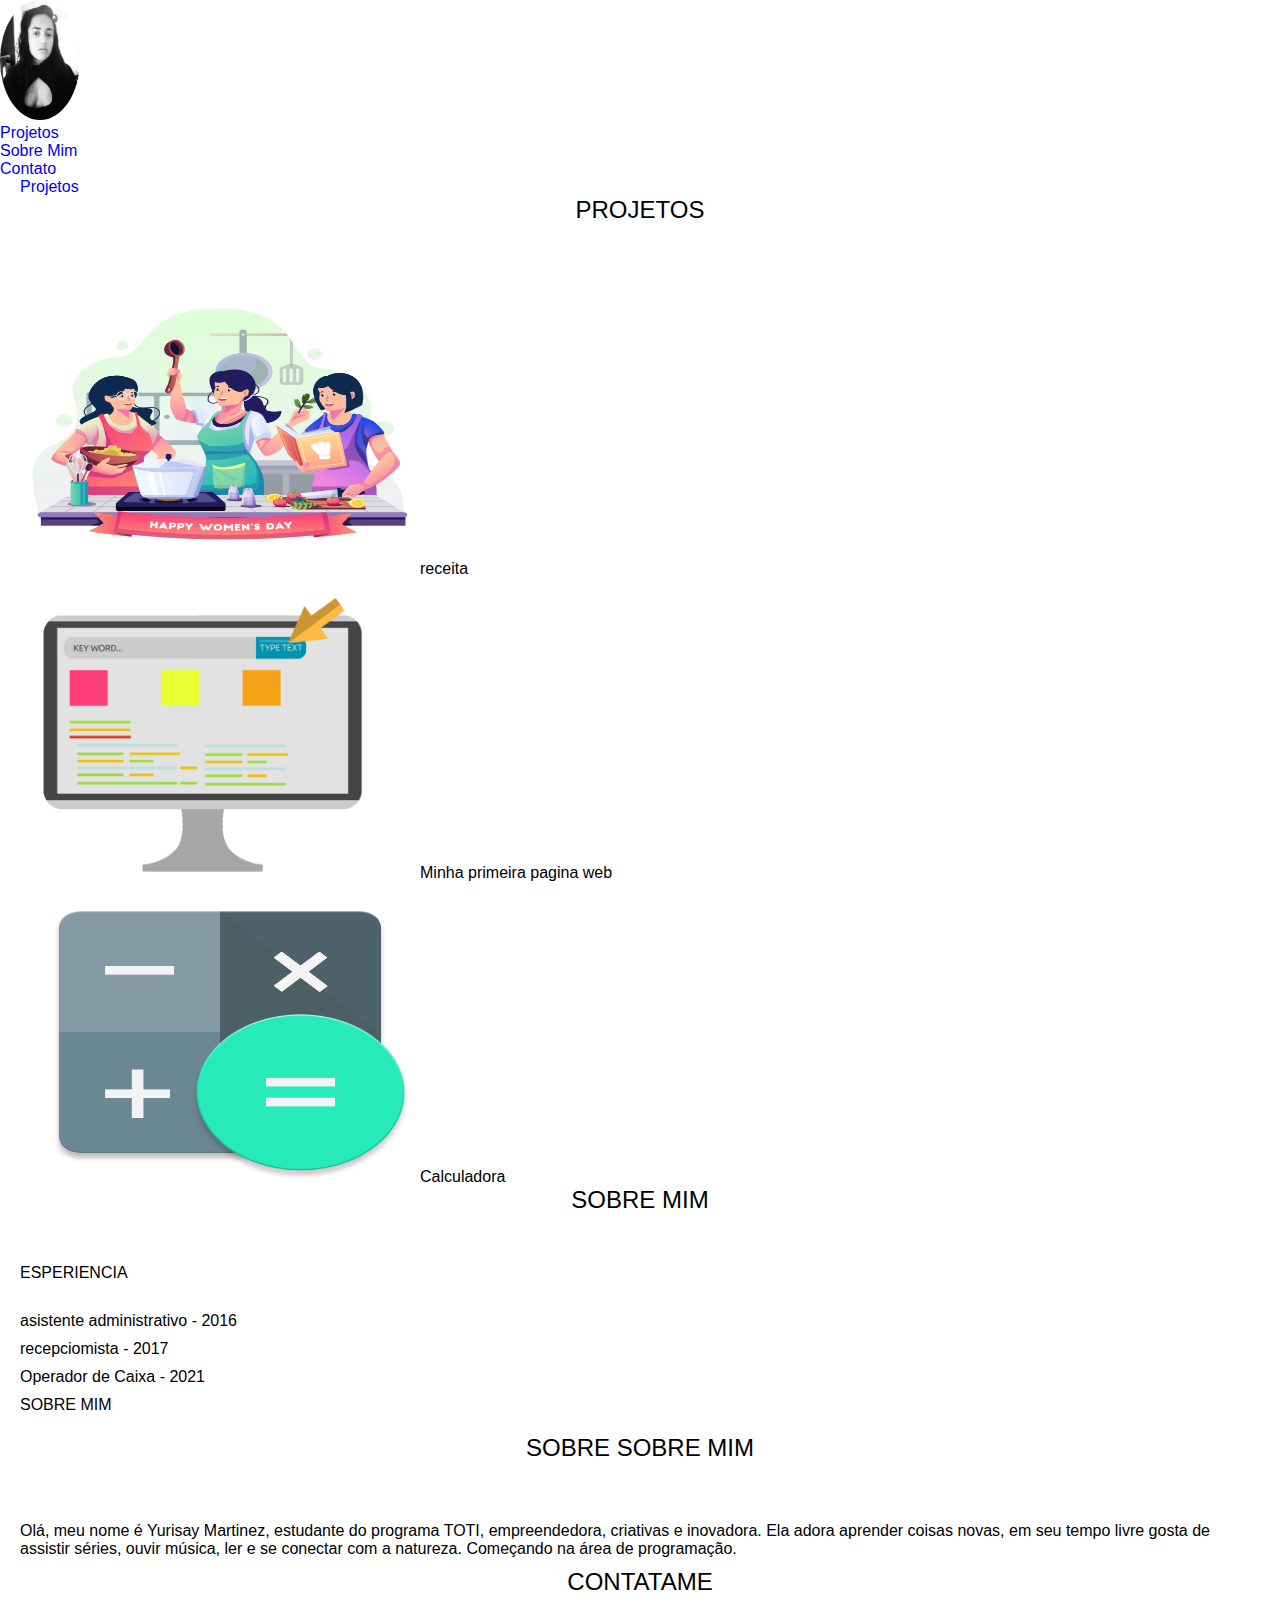
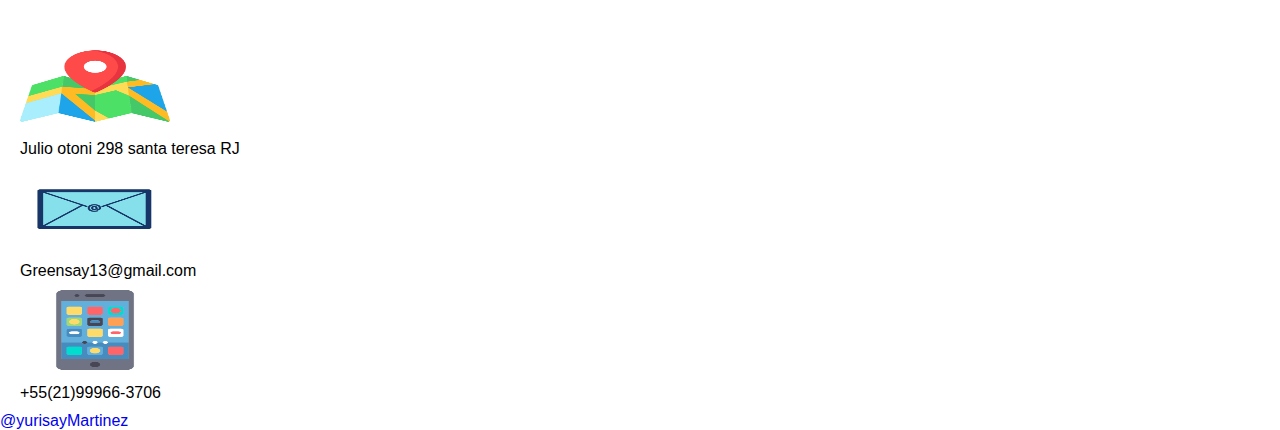
==== index.html @ a0bb0507 "mi portafolio" ====
<!DOCTYPE html>
<html lang="pt-Br">
<head>
  <meta charset="UTF-8">
  <meta http-equiv="X-UA-Compatible" content="IE=edge">
  <meta name="viewport" content="width=device-width, initial-scale=1.0">
  <link  rel="stylesheet" href="/styles.css">
  <title>Meu Portafolio</title>
</head>
<body>
    <header id="meuheader">
         <nav id="nav">
            <div id="container">
                 <a href="#meuheader" class="img-perfi"> <img class="img-perfil" src="/portafolio/img/yurisay1.jpg" height="120" width="80"></a>
                 <ul>
                    <li><a href="#projetos">Projetos</a></li>
                    <li><a href="#sobremim">Sobre Mim</a></li>
                    <li><a href="#contato">Contato</a></li>
                </ul>
             </div>
          </nav>
          <div id="botao">
                <div class="container">
                  <a href="#projetos" class="botao-projeto">Projetos</a>
                </div>
           </div>
    </header>

     <section id="projetos">
         <div class="container">
              <h2>Projetos</h2>
              <div class="fila-vitrina"></div>
                   <div class="img-projetos"> <img src="/portafolio/img/—Pngtree—happy women are cooking in_7265164.png" width="400" height="300"    alt="receita">receita</div>
               <div class="img-projetos"> <img src="/portafolio/img/paginaweb.png" width="400" height="300"  alt="website">Minha primeira pagina web</div>
               <div class="img-projetos"> <img src="/portafolio/img/calculadora.png"  width="400" height="300" alt="calculadora">Calculadora</div>
        </div>
    </section>

      <section id="sobre-mim">
            <div class="container">
                <h2>Sobre Mim</h2>
                <div class="sobre">
                      <div class="esperiencia"></div>
                          <h4>Esperiencia</h4>
                      <p class="eperiencia-1">asistente administrativo - 2016</p>
                      <p class="esperiencoa1">recepciomista - 2017</p>
                      <p class="esperiencia-1">Operador de Caixa - 2021</p>
                              <h4>Sobre Mim</h4>
                      <div class="biografia">
                        <h2>sobre sobre mim</h2>
                      <p>Olá, meu nome é Yurisay Martinez, estudante do programa TOTI, empreendedora, criativas e inovadora. Ela adora aprender coisas novas, em seu tempo livre gosta de assistir séries, ouvir música, ler e se conectar com a natureza. Começando na área de programação.
                      </p>
                  </div>
              </div>
           </div>
      </section>

      <section id="contato">
            <div class="container">
                  <h2>Contatame</h2>
                 <div class="contatame">
                     <div class="img-incono">
                         <img src="/portafolio/img/mapa.png" width="150" height="80"  alt="endereço">
                         <p> Julio otoni 298 santa teresa RJ</p>
                     </div>
                     <div class="img-incono">
                         <img src="/portafolio/img/email .png" width="150"  height="80" alt="E-mail">
                         <p> Greensay13@gmail.com</p>
                     </div>
                     <div class="img-incono">
                          <img src="/portafolio/img/telefono-inteligente.png"   width="150"   height="80"   alt="telefone">
                          <p>+55(21)99966-3706</p>
                     </div>
                  </div>
              </div>
          </section>
         <footer id="meufooter">
                  <a href="https://twitter.com/Saymartinez13" class="twitter">@yurisayMartinez</a>
         </footer> 
  </body>
</html>
---- styles.css ----
@import url(font-family: 'Montserrat', sans-serif;);

/*Reset*/
*{
  margin: 0;
  padding: 0;
  box-sizing: border-box;
}

/*meu estilo*/
html,
body{
     font-family:'montserrat', sans-serif;
}

h2{
   font-size: 1,8rem;
   text-align: center;
   text-transform: uppercase;
   font-weight: 500;
   padding-bottom: 50px; 
}

h4{
   font-size: 1,3rem;
   text-transform: uppercase;
   padding-bottom: 20px;
   font-weight: 500;
}

p {
   font-size: 1rem;
   margin: 10px 0;
   line-height: 1,7rem;
}

a {
     text-decoration: none;
}

/* clases*/

.container {
    margin: auto;
    max-width: 1300;
    overflow: auto;
    padding: 0 20px;

}
.img-perfil{
  border-radius:50% ;

}
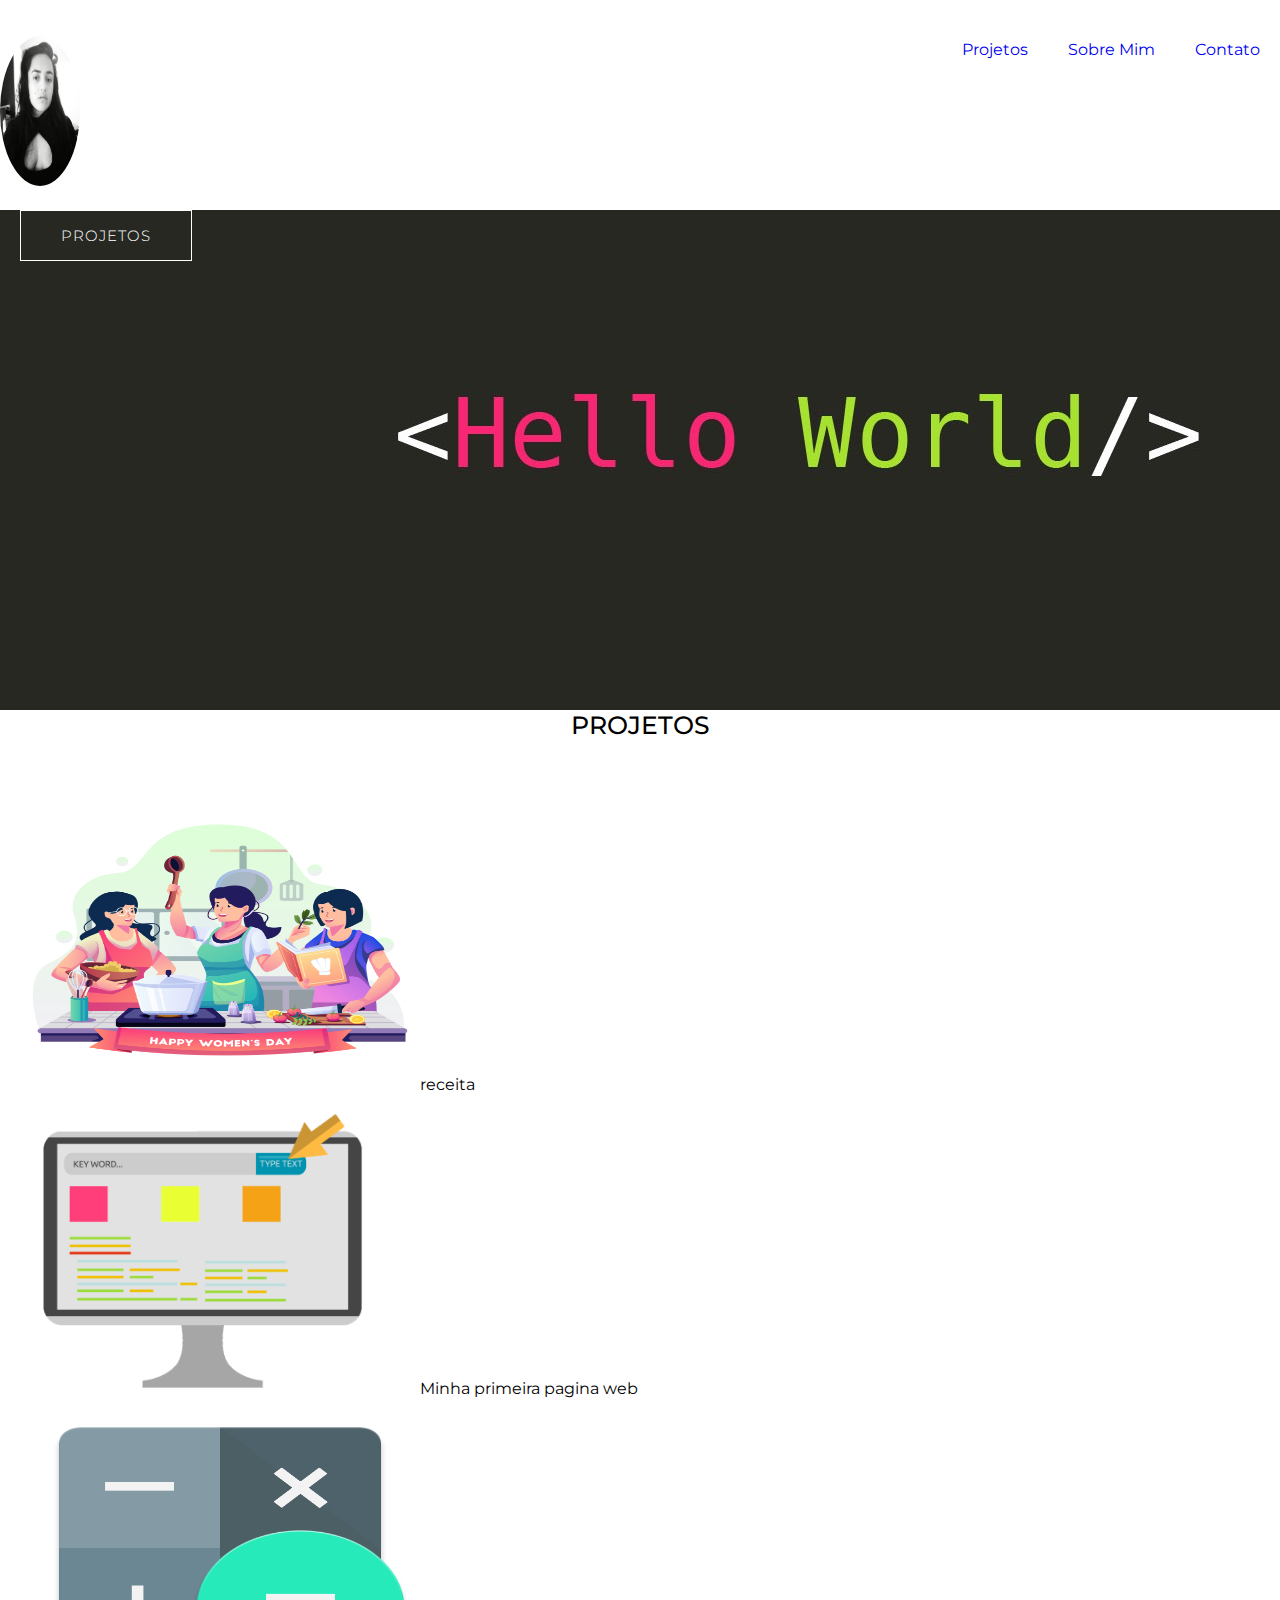
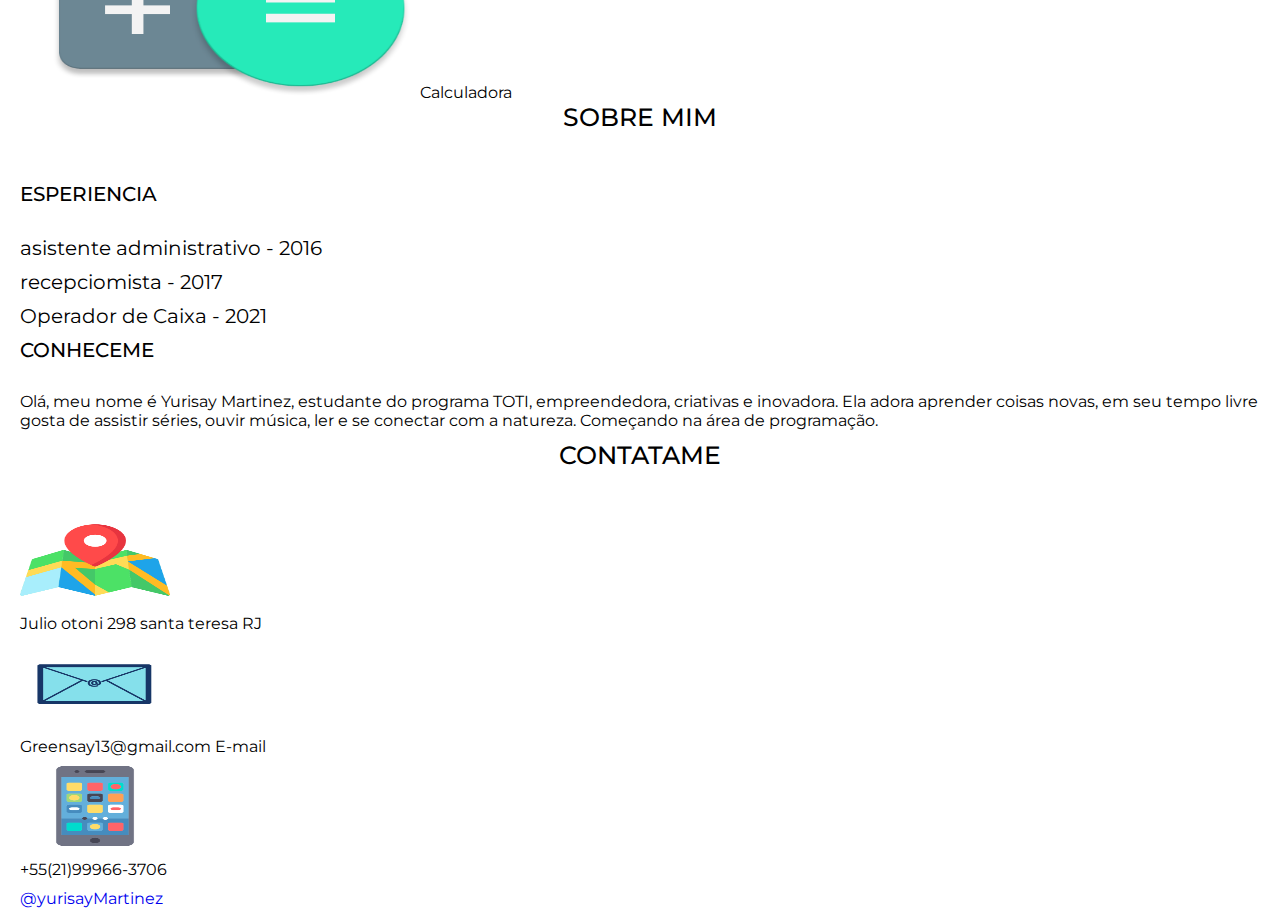
==== commit 170a9537: "actualizando portafolio" ====
--- a/index.html
+++ b/index.html
@@ -9,19 +9,19 @@
 </head>
 <body>
     <header id="meuheader">
-         <nav id="nav">
+         <nav id="navbar">
             <div id="container">
-                 <a href="#meuheader" class="img-perfi"> <img class="img-perfil" src="/portafolio/img/yurisay1.jpg" height="120" width="80"></a>
+                 <a href="meuheader" class="logo"> <img class="img-perfil" src="./img/yurisay1.jpg" height="120" width="80"></a>
                  <ul>
-                    <li><a href="#projetos">Projetos</a></li>
-                    <li><a href="#sobremim">Sobre Mim</a></li>
-                    <li><a href="#contato">Contato</a></li>
+                    <li><a href="projetos">Projetos</a></li>
+                    <li><a href="sobremim">Sobre Mim</a></li>
+                    <li><a href="contato">Contato</a></li>
                 </ul>
              </div>
           </nav>
           <div id="botao">
                 <div class="container">
-                  <a href="#projetos" class="botao-projeto">Projetos</a>
+                  <a href="projetos" class="btn botao-projeto">Projetos</a>
                 </div>
            </div>
     </header>
@@ -30,9 +30,11 @@
          <div class="container">
               <h2>Projetos</h2>
               <div class="fila-vitrina"></div>
-                   <div class="img-projetos"> <img src="/portafolio/img/—Pngtree—happy women are cooking in_7265164.png" width="400" height="300"    alt="receita">receita</div>
-               <div class="img-projetos"> <img src="/portafolio/img/paginaweb.png" width="400" height="300"  alt="website">Minha primeira pagina web</div>
-               <div class="img-projetos"> <img src="/portafolio/img/calculadora.png"  width="400" height="300" alt="calculadora">Calculadora</div>
+                   <div class="img-projetos"> <img src="./img/—Pngtree—happy women are cooking in_7265164.png" width="400" height="300"    alt="receita">receita</div>
+
+               <div class="img-projetos"> <img src="./img/paginaweb.png" width="400" height="300"  alt="website">Minha primeira pagina web</div>
+
+               <div class="img-projetos"> <img src="./img/calculadora.png"  width="400" height="300" alt="calculadora">Calculadora</div>
         </div>
     </section>
 
@@ -40,14 +42,14 @@
             <div class="container">
                 <h2>Sobre Mim</h2>
                 <div class="sobre">
-                      <div class="esperiencia"></div>
+                      <div class="container"></div>
                           <h4>Esperiencia</h4>
-                      <p class="eperiencia-1">asistente administrativo - 2016</p>
-                      <p class="esperiencoa1">recepciomista - 2017</p>
+                      <p class="esperiencia-1">asistente administrativo - 2016</p>
+                      <p class="esperiencia-1">recepciomista - 2017</p>
                       <p class="esperiencia-1">Operador de Caixa - 2021</p>
-                              <h4>Sobre Mim</h4>
+                              
                       <div class="biografia">
-                        <h2>sobre sobre mim</h2>
+                        <h4>Conheceme </h4>
                       <p>Olá, meu nome é Yurisay Martinez, estudante do programa TOTI, empreendedora, criativas e inovadora. Ela adora aprender coisas novas, em seu tempo livre gosta de assistir séries, ouvir música, ler e se conectar com a natureza. Começando na área de programação.
                       </p>
                   </div>
@@ -60,22 +62,25 @@
                   <h2>Contatame</h2>
                  <div class="contatame">
                      <div class="img-incono">
-                         <img src="/portafolio/img/mapa.png" width="150" height="80"  alt="endereço">
+                         <img src="./img/mapa.png" width="150" height="80"  alt="endereço">
                          <p> Julio otoni 298 santa teresa RJ</p>
                      </div>
                      <div class="img-incono">
-                         <img src="/portafolio/img/email .png" width="150"  height="80" alt="E-mail">
-                         <p> Greensay13@gmail.com</p>
+                         <img src="./img/email .png" width="150"  height="80" alt="E-mail">
+                         <p> Greensay13@gmail.com <a href=""></a>E-mail</p>
                      </div>
                      <div class="img-incono">
-                          <img src="/portafolio/img/telefono-inteligente.png"   width="150"   height="80"   alt="telefone">
+                          <img src="./img/telefono-inteligente.png"   width="150"   height="80"   alt="telefone">
                           <p>+55(21)99966-3706</p>
                      </div>
                   </div>
               </div>
           </section>
          <footer id="meufooter">
+            <div class="container">
                   <a href="https://twitter.com/Saymartinez13" class="twitter">@yurisayMartinez</a>
+                  <script async ></script>
+                  </div>
          </footer> 
   </body>
 </html>--- a/styles.css
+++ b/styles.css
@@ -1,4 +1,4 @@
-@import url(font-family: 'Montserrat', sans-serif;);
+@import url("https://fonts.googleapis.com/css2?family=Montserrat:ital,wght@0,100;0,200;0,300;0,400;0,500;1,400;1,500&display=swap");
 
 /*Reset*/
 *{
@@ -14,7 +14,7 @@
 }
 
 h2{
-   font-size: 1,8rem;
+   font-size: 25px;
    text-align: center;
    text-transform: uppercase;
    font-weight: 500;
@@ -22,16 +22,16 @@
 }
 
 h4{
-   font-size: 1,3rem;
+   font-size: 20px;
    text-transform: uppercase;
    padding-bottom: 20px;
    font-weight: 500;
 }
 
 p {
-   font-size: 1rem;
+   font-size: 16px;
    margin: 10px 0;
-   line-height: 1,7rem;
+   line-height: 1,7em;
 }
 
 a {
@@ -40,14 +40,81 @@
 
 /* clases*/
 
-.container {
+.container{
     margin: auto;
-    max-width: 1300;
+    max-width: 1300px;
     overflow: auto;
     padding: 0 20px;
+} 
+.img-perfil{
+  border-radius:50%;
+}
+
+.esperiencia-1{
+   font-size: 20px;
+}
+/* botao projeto */
+
+.btn {
+   display: inline-block;
+   font-size: 15px;
+   padding: 15px 40px;
+   letter-spacing: 1px;
+}
+
+.botao-projeto:hover{
+   background: #fff;
+   color: #000;
+}
+
+/*navbar*/
+
+#navbar {
+   overflow: auto;
+   padding-top: 20px;
+   padding-bottom: 20px;
+}
+
+#navbar {
+   color: #000;
+}
+
+#navbar .logo{
+   float: left;
+   padding-top: 16px;
+}
+
+.img-perfil{
+   height: 150px;
+}
+
+#navbar ul {
+   list-style: none;
+   float: right;
+}
+
+#navbar ul li {
+   float: left;
 
 }
-.img-perfil{
-  border-radius:50% ;
 
-}+#navbar ul li a {
+   display: block;
+   padding: 20px;
+   text-align: center;
+}
+
+#botao {
+background: url(./img/hello-world.jpeg);
+height: 500px;
+
+}
+
+.botao-projeto {
+  background: transparent;
+  border: 1px solid #fff;
+  color: #fff;
+  text-transform: uppercase;
+  font-weight: 300;
+}
+
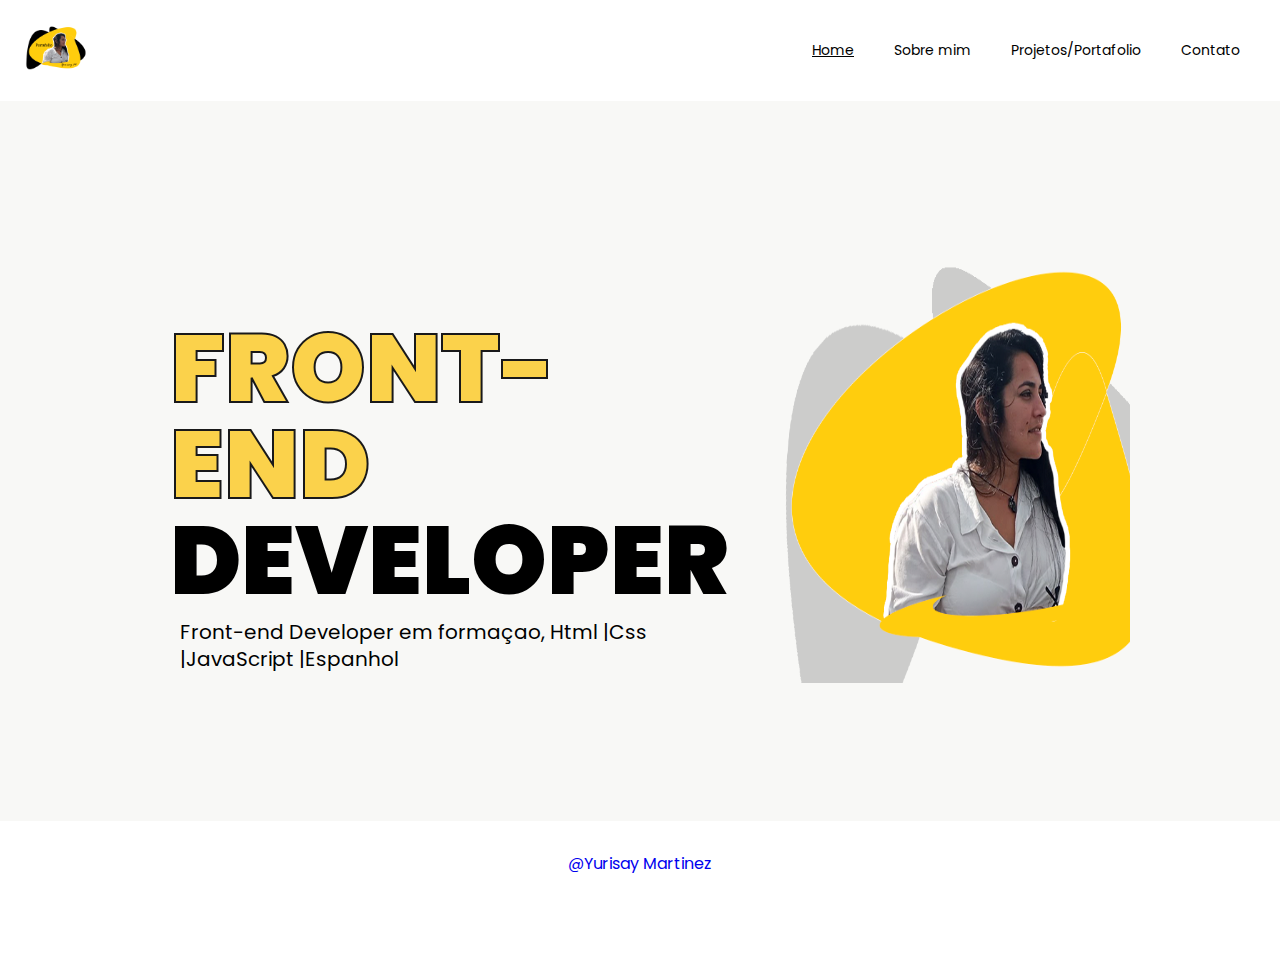
==== commit 95f48555: "actualizando portafolio con validacion de formulario" ====
--- a/index.html
+++ b/index.html
@@ -1,86 +1,60 @@
 <!DOCTYPE html>
 <html lang="pt-Br">
-<head>
-  <meta charset="UTF-8">
-  <meta http-equiv="X-UA-Compatible" content="IE=edge">
-  <meta name="viewport" content="width=device-width, initial-scale=1.0">
-  <link  rel="stylesheet" href="/styles.css">
-  <title>Meu Portafolio</title>
-</head>
-<body>
-    <header id="meuheader">
-         <nav id="navbar">
-            <div id="container">
-                 <a href="meuheader" class="logo"> <img class="img-perfil" src="./img/yurisay1.jpg" height="120" width="80"></a>
-                 <ul>
-                    <li><a href="projetos">Projetos</a></li>
-                    <li><a href="sobremim">Sobre Mim</a></li>
-                    <li><a href="contato">Contato</a></li>
-                </ul>
-             </div>
-          </nav>
-          <div id="botao">
-                <div class="container">
-                  <a href="projetos" class="btn botao-projeto">Projetos</a>
-                </div>
-           </div>
+  <head>
+    <meta charset="UTF-8" />
+    <meta http-equiv="X-UA-Compatible" content="IE=edge" />
+    <meta name="viewport" content="width=device-width, initial-scale=1.0" />
+    <link rel="stylesheet" href="./css/styles.css" />
+    <link rel="stylesheet" media="screen and (max-width:768px)" href="./css/mobile.css">
+    
+    <title>Meu Portafolio</title>
+  </head>
+  <body>
+    <header id="mainheder">
+      <nav id="navbar" class="nav-home">
+        <div class="container">
+          <a href="./index.html"
+            ><img
+              class="logo"
+              src="./img/inicio-1-portafolio-img.png"
+              height="50px"
+          /></a>
+          <ul>
+            <li><a class="current" href="index.html">Home</a></li>
+            <li><a href="sobre-mim.html">Sobre mim</a></li>
+            <li><a href="projeto-portafolio.html">Projetos/Portafolio</a></li>
+            <li><a href="contato.html">Contato</a></li>
+          </ul>
+        </div>
+      </nav>
+      <div id="cabecalho">
+        <div class="container">
+          <div class="cabecalho-linha">
+            <div class="cabecalho-linha-titulo">
+              <h1 class="display-1">
+                <spam class="titulo-contorno">Front-end</spam><br />
+                Developer
+              </h1>
+              <p class="descricao">
+                Front-end Developer em formaçao, Html |Css |JavaScript |Espanhol
+              </p>
+            </div>
+            <div class="cabecalho-linha-imagem"></div>
+            <img src="./img/portafolio-3-img-.png" alt="" width="500" />
+          </div>
+        </div>
+      </div>
     </header>
 
-     <section id="projetos">
-         <div class="container">
-              <h2>Projetos</h2>
-              <div class="fila-vitrina"></div>
-                   <div class="img-projetos"> <img src="./img/—Pngtree—happy women are cooking in_7265164.png" width="400" height="300"    alt="receita">receita</div>
-
-               <div class="img-projetos"> <img src="./img/paginaweb.png" width="400" height="300"  alt="website">Minha primeira pagina web</div>
-
-               <div class="img-projetos"> <img src="./img/calculadora.png"  width="400" height="300" alt="calculadora">Calculadora</div>
-        </div>
-    </section>
-
-      <section id="sobre-mim">
-            <div class="container">
-                <h2>Sobre Mim</h2>
-                <div class="sobre">
-                      <div class="container"></div>
-                          <h4>Esperiencia</h4>
-                      <p class="esperiencia-1">asistente administrativo - 2016</p>
-                      <p class="esperiencia-1">recepciomista - 2017</p>
-                      <p class="esperiencia-1">Operador de Caixa - 2021</p>
-                              
-                      <div class="biografia">
-                        <h4>Conheceme </h4>
-                      <p>Olá, meu nome é Yurisay Martinez, estudante do programa TOTI, empreendedora, criativas e inovadora. Ela adora aprender coisas novas, em seu tempo livre gosta de assistir séries, ouvir música, ler e se conectar com a natureza. Começando na área de programação.
-                      </p>
-                  </div>
-              </div>
-           </div>
-      </section>
-
-      <section id="contato">
-            <div class="container">
-                  <h2>Contatame</h2>
-                 <div class="contatame">
-                     <div class="img-incono">
-                         <img src="./img/mapa.png" width="150" height="80"  alt="endereço">
-                         <p> Julio otoni 298 santa teresa RJ</p>
-                     </div>
-                     <div class="img-incono">
-                         <img src="./img/email .png" width="150"  height="80" alt="E-mail">
-                         <p> Greensay13@gmail.com <a href=""></a>E-mail</p>
-                     </div>
-                     <div class="img-incono">
-                          <img src="./img/telefono-inteligente.png"   width="150"   height="80"   alt="telefone">
-                          <p>+55(21)99966-3706</p>
-                     </div>
-                  </div>
-              </div>
-          </section>
-         <footer id="meufooter">
-            <div class="container">
-                  <a href="https://twitter.com/Saymartinez13" class="twitter">@yurisayMartinez</a>
-                  <script async ></script>
-                  </div>
-         </footer> 
+    <footer id="meufooter">
+      <div class="footer-home">
+        <a
+          href="https://www.linkedin.com/in/yurisay-m-45aa41215/"
+          class="linkedin"
+          target="_blank"
+          >@Yurisay Martinez</a
+        >
+      </div>
+    </footer>
   </body>
-</html>+</html>
--- a/css/styles.css
+++ b/css/styles.css
@@ -0,0 +1,372 @@
+@import url('https://fonts.googleapis.com/css2?family=Poppins:ital,wght@0,100;0,200;0,300;0,400;0,600;0,700;0,800;0,900;1,100;1,200&display=swap');
+
+/* Reset */
+* {
+  margin: 0;
+  padding: 0;
+  box-sizing: border-box;
+}
+
+/*mai styling */
+html,
+body {
+  font-family: 'Poppins', sans-serif;
+}
+
+h1 {
+  font-size: 2.5rem;
+}
+h2 {
+  font-size: 2rem;
+}
+h3 {
+  font-size: 1.75rem;
+}
+h4 {
+  font-size: 1.5rem;
+}
+h5 {
+  font-size: 1.25rem;
+}
+h6 {
+  font-size: 1rem;
+}
+h1,
+h2,
+h3,
+h4 {
+  text-transform: uppercase;
+  font-weight: 900;
+}
+
+p {
+  font-size: 1rem;
+  margin: 10px;
+  line-height: 1.7rem;
+}
+
+a {
+  text-decoration: none;
+}
+
+/* utility classes */
+
+.container {
+  margin: auto;
+  max-width: 1400px;
+  overflow: auto;
+  padding: 0 20px;
+  overflow: hidden;
+}
+.descricao {
+  font-size: 1.25rem;
+}
+
+.display-1 {
+  font-size: 6rem;
+}
+
+.botao {
+  display: inline-block;
+  font-size: 15px;
+  padding: 12px 23px;
+  font-weight: bold;
+  letter-spacing: 1px;
+  border-radius: 4px;
+}
+
+.botao-dark {
+  background: #4d4d4d;
+  border: none;
+  color: #fff;
+}
+
+.botao-dark:hover{
+  background: rgb(251, 210, 75);
+  color: #242323;
+}
+
+form label {
+    display: inline-block;
+    margin-bottom: 6px;
+    font-weight: 300;
+}
+
+form .form-grupo {
+  margin-bottom: 16px;
+}
+
+form .form-control{
+  display: block;
+  width: 100%;
+  padding: 15px;
+  line-height: 1.5;
+  border: none;
+  background-color: #e8e8e66a;
+  border-radius: 4px;
+}
+/* Navbar*/
+.navbar-home {
+  height: 10vh;
+}
+
+#navbar {
+  overflow: auto;
+  padding-top: 20px;
+  padding-bottom: 20px;
+}
+
+#navbar a {
+  color: black;
+}
+
+#navbar .logo {
+  float: left;
+  padding-top: 5px;
+}
+
+#navbar .logo img {
+  height: 40px;
+}
+
+#navbar ul {
+  float: right;
+  font-size: 14px;
+  list-style: none;
+}
+
+#navbar ul li {
+  float: left;
+}
+
+#navbar ul li a {
+  display: block;
+  padding: 20px;
+  text-align: center;
+}
+
+#navbar ul li a:hover,
+#navbar ul li .current {
+  text-decoration: underline;
+}
+
+/*cabecalho */
+#cabecalho {
+  height: 80vh;
+  background-color: rgba(239, 239, 235, 0.467);
+  padding: 150px;
+}
+
+#cabecalho h1 {
+  line-height: 1em;
+}
+
+#cabecalho .titulo-contorno {
+  color: rgb(251, 210, 75);
+  -webkit-text-stroke: 2px rgb(25, 25, 26);
+}
+
+#contato .contato-contorno{
+    color:rgb(251, 210, 75);
+  -webkit-text-stroke: 1px rgb(16, 15, 15);
+
+}
+.cabecalho-linha {
+  display: flex;
+}
+
+.cabecalho-linha-titulo {
+  padding-top: 70px;
+}
+
+.cabecalho-linha-imagem {
+  display: block;
+  margin: 0 auto;
+}
+.cabecalho-linha-imagem img {
+  height: 500px;
+}
+
+/*sobre mim */
+#sobremim-1 {
+  background: rgba(246, 242, 242, 0.467);
+  padding: 90px;
+}
+
+.sobre-mim h2 {
+  padding-bottom: 50px;
+}
+
+.sobre-mim-linha {
+  display: flex;
+}
+
+.sobre-mim-linha-imagem {
+  height: 500px;
+  padding-left: 90px;
+
+}
+
+#sobremim-1 hr {
+  width: 60%;
+  margin-bottom: 30px;
+}
+
+/*  skills*/
+
+#skills {
+  padding: 90px 0;
+}
+
+#skills h2 {
+  padding-bottom:50px;
+}
+
+.skills-linha {
+  display: flex;
+  padding-bottom: 50px;
+}
+.skills-linha-esquerda {
+  width: 50%;
+  display: flex; 
+}
+
+.skills-linha-dereita {
+  width: 50%;
+  display: flex;
+}
+
+.skills-linha-dereita-imagem img{
+   width: 100%;
+}
+
+.skills-linha-esquerda-imagem img{
+   width: 100%;
+
+}
+.skills-linha-esquerda-imagem {
+  height: 50%;
+  text-align: right;
+  padding-right: 50px;
+}
+
+.skills-linha-dereita-imagem {
+  height: 50%;
+  text-align:right;
+  padding-right: 50px;
+}
+
+
+
+/* cursos */
+
+#Cursos-1 {
+  padding: 90px 0;
+  background:rgba(221, 216, 216, 0.467);
+}
+
+#cursos h2 {
+  padding-bottom: 20px;
+}
+
+.curso-linha {
+  display: flex;
+  padding-bottom: 40px;
+}
+
+.curso-linha-tag {
+  width: 50%;
+  text-align: right;
+  padding-right: 80px;
+}
+
+.curso-linha-tag p span {
+  background: #c4c4c4;
+  color: #fff;
+  padding: 12px 30px;
+  border-radius: 20px;
+}
+/*portafolio */
+
+#portafolio {
+   padding: 90px 0;
+   background: #eee8e84f;
+}
+
+#portafolio h2 {
+  padding-bottom: 50px;
+}
+
+.portafolio-linha {
+   display: flex;
+}
+
+.portafolio-linha-caixa {
+   margin: 20px;
+   background: #fff;
+   box-shadow: 10px 10px 10px rgba(0, 0, 0, 0.2);
+
+}
+
+.portafolio-linha-caixa p{
+     text-align: center;
+     padding: 20px;
+     margin-top: 0;
+}
+
+.portafolio-linha-caixa img{
+  width: 100%;
+
+}
+
+
+
+/* meu footer */
+.footer-home {
+  height: 10vh;
+}
+#meufooter {
+  background: rgb(255, 255, 255);
+  text-align: center;
+  padding: 30px;
+}
+
+.copyright{
+  text-align: center;
+}
+/*contato*/
+
+#contato {
+  padding: 90px 0;
+  background: #ece5e54f;
+}
+
+.contato-form {
+   padding: 90px 0;
+   background: #f9f7f7;
+
+}
+
+#contato h2 {
+  padding: 50px;
+}
+
+.contato-form {
+  background: #fff;
+  width: 50%;
+  margin: 20px auto;
+  padding: 70px 50px;
+  border-radius: 20px;
+  box-shadow: 16px 16px 16px rgb(194, 192, 182);
+}
+
+.contato-form h5 {
+  text-align: center;
+  margin-bottom: 40px;
+  font-weight: 900;
+
+}
+
+.contato-form button {
+  width: 100%;
+}
--- a/css/mobile.css
+++ b/css/mobile.css
@@ -0,0 +1,202 @@
+/* utility classes */
+.display-1 {
+  font-size: 4rem;
+}
+
+/* Navbar*/
+.navbar-home {
+  height: 10%;
+}
+
+/*cabecalho */
+#cabecalho {
+  height: 100%;
+  padding: 50px 0 20px 0;
+}
+
+.cabecalho-linha {
+   flex-wrap: wrap;
+}
+
+.cabecalho-linha-titulo {
+  width: 100%;
+  padding-top: 0px;
+  padding-top: 20px;
+  text-align: center;
+}
+
+/*sobre mim */
+#sobremim-1 {
+  padding: 50px 0;
+  text-align: center;
+}
+
+.sobre-mim h2 {
+  padding-bottom: 50px;
+}
+
+.sobre-mim-linha {
+   flex-wrap: wrap;
+}
+
+.sobre-mim-linha-imagem {
+  height: auto;
+  width: 100%;
+  padding-right: 10px;
+  padding-bottom: 30px;
+
+}
+
+#sobremim-1 hr {
+  width: 100%;
+  margin-bottom: 30px;
+}
+
+/*  skills*/
+
+#skills {
+  padding: 50px 0;
+  text-align: center;
+}
+
+#skills h2 {
+  padding-bottom: 30px;
+}
+
+/*.skills-linha{
+  display: flex;
+  padding-bottom: 50px;
+}*/
+
+.skills-linha-esquerda-texto,
+.skills-linha-dereita-texto {
+  width: 50%;
+  display: flex;
+}
+.skills-linha-esquerda-imagem {
+  width: 20%;
+  text-align: right;
+  padding-right: 50px;
+}
+
+.skills-linha-dereita-imagem {
+  width: 50%;
+  text-align: right;
+  padding-left: 50px;
+}
+
+.skills-linha-esquerda-imagem img,
+.skills-linha-dereita-imagem img {                                                                      
+  
+  height: 100px;
+}
+.skills-linha-esquerda-texto h4,
+.skills-linha-dereito-texto h4{
+   font-size: 15px;
+}
+
+/* cursos */
+
+#Cursos-1 {
+  padding: 90px 0;
+  background:rgba(221, 216, 216, 0.467);
+}
+
+#cursos h2 {
+  padding-bottom: 20px;
+}
+
+.curso-linha {
+  display: flex;
+  padding-bottom: 40px;
+}
+
+.curso-linha-tag {
+  width: 50%;
+  text-align: right;
+  padding-right: 80px;
+}
+
+.curso-linha-tag p span {
+  background: #c4c4c4;
+  color: #fff;
+  padding: 12px 30px;
+  border-radius: 20px;
+}
+/*portafolio */
+
+#portafolio {
+   padding: 90px 0;
+   background: #eee8e84f;
+}
+
+#portafolio h2 {
+  padding-bottom: 50px;
+}
+
+.portafolio-linha {
+   display: flex;
+}
+
+.portafolio-linha-caixa {
+   margin: 20px;
+   background: #fff;
+   box-shadow: 10px 10px 10px rgba(0, 0, 0, 0.2);
+
+}
+
+.portafolio-linha-caixa p{
+     text-align: center;
+     padding: 20px;
+     margin-top: 0;
+}
+
+.portafolio-linha-caixa img{
+  width: 100%;
+  
+}
+/* meu footer */
+.footer-home {
+  height: 10%;
+}
+
+
+.copyright{
+  text-align: center;
+}
+/*contato*/
+
+#contato {
+  padding: 90px 0;
+  background: #ece5e54f;
+}
+
+.contato-form {
+   padding: 90px 0;
+   background: #f9f7f7;
+
+}
+
+#contato h2 {
+  padding: 50px;
+}
+
+.contato-form {
+  background: #fff;
+  width: 50%;
+  margin: 20px auto;
+  padding: 70px 50px;
+  border-radius: 20px;
+  box-shadow: 16px 16px 16px rgb(194, 192, 182);
+}
+
+.contato-form h5 {
+  text-align: center;
+  margin-bottom: 40px;
+  font-weight: 900;
+
+}
+
+.contato-form button {
+  width: 100%;
+}